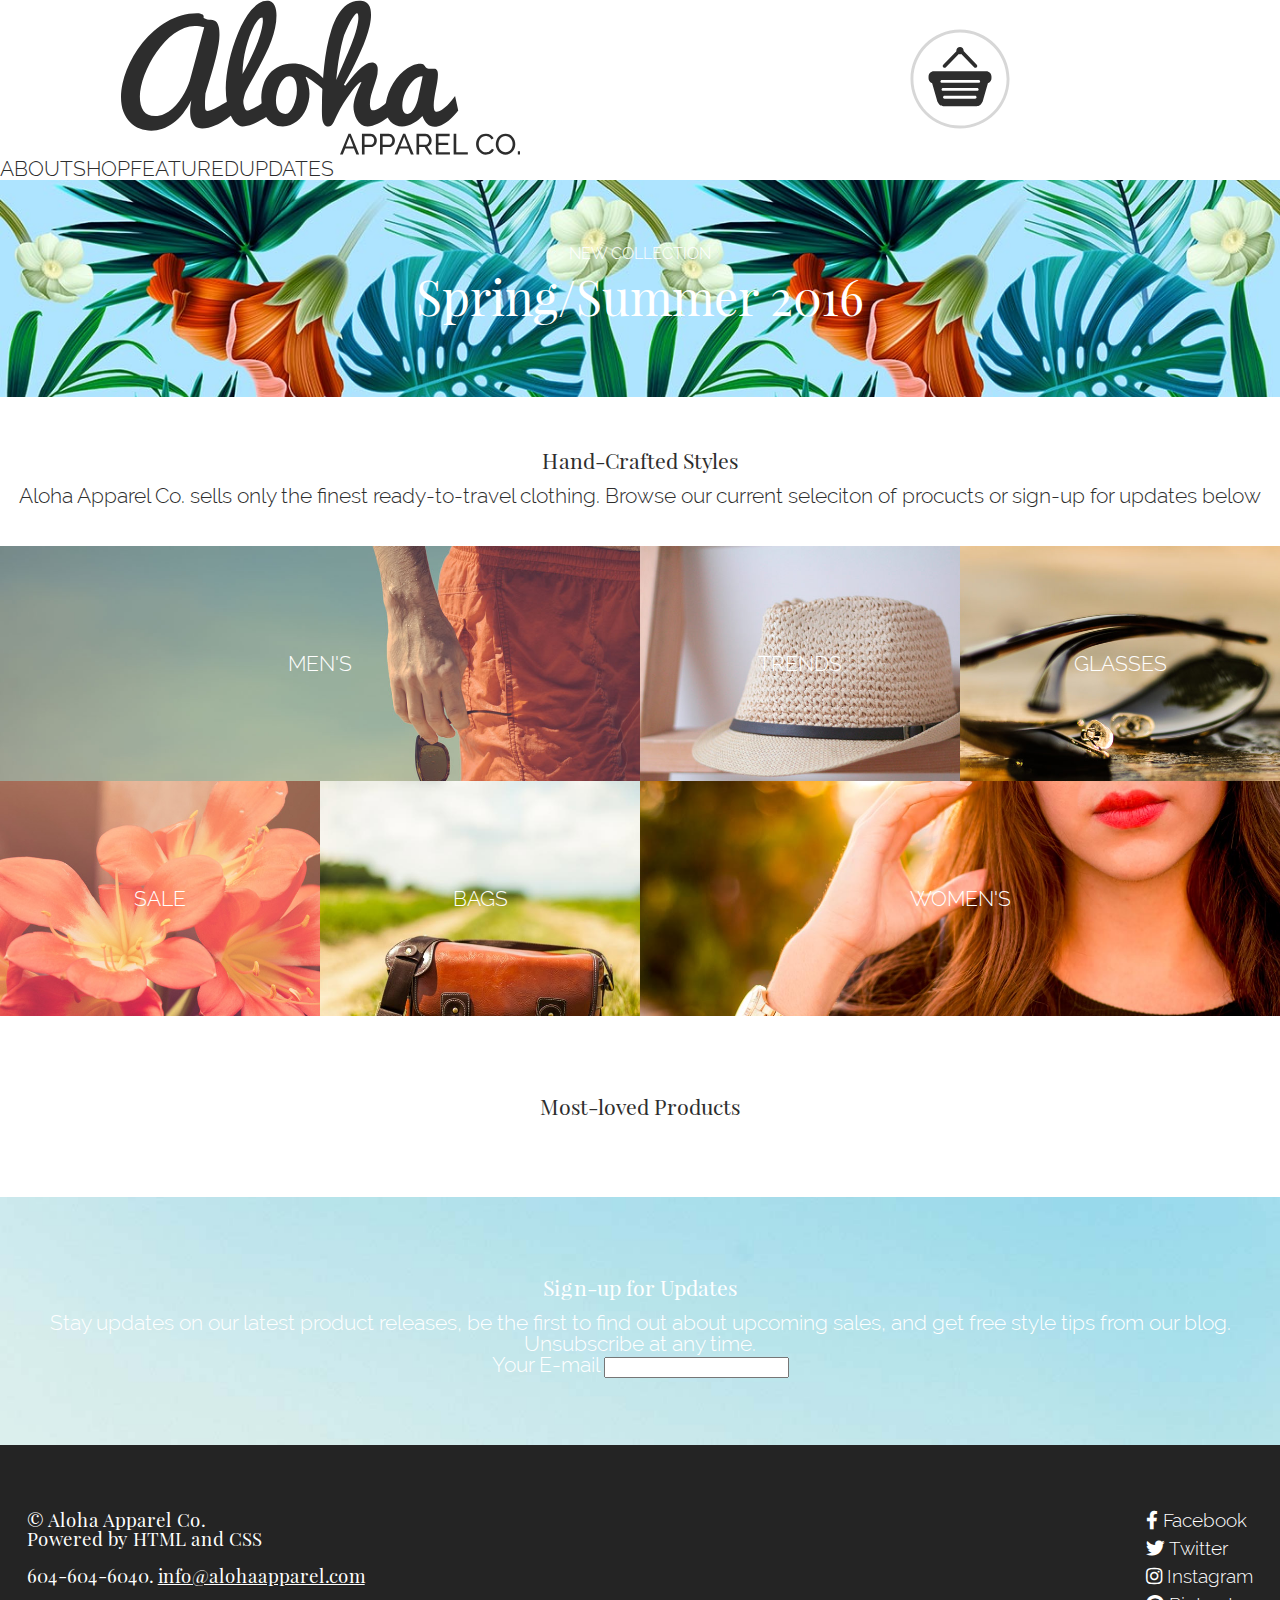
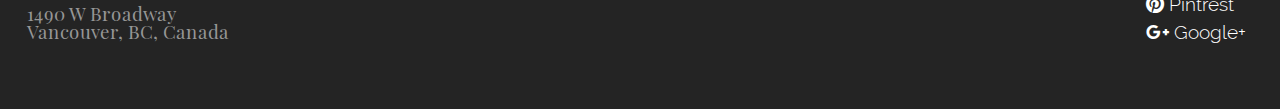
==== index.html @ fe5e883e "Commit" ====
<!DOCTYPE html>
  <html lang="en">
    <head>
      <meta charset="utf-8"/>
      <title>Aloha Apparel</title>
      <meta name="description" content="Aloha Apparel homepage"/>
      <meta name="author" content="Ephie"/>
      <meta name="keywords" content="aloha, apparel, fashion,"/>

      <link rel="stylesheet" href="css/reset.css"/>
      <link rel="stylesheet" href="https://use.fontawesome.com/releases/v5.0.10/css/all.css"/>
      <link rel="stylesheet" href="css/style.css"/>


    </head>
  <!---body--->
    <body>

      <div class="container">

      <header class="header">
        <div class="aloha-logo" >
          <img class ="aloha-logo-icon" src="img/icons/aloha-logo.svg" alt="Aloha Logo"/></img>
        </div>

        <div class="cart">
          <img class="cart-icon" src="img/icons/cart-icon.svg" alt="Cart"/></img>
        </div>

        <nav class="nav" class="brand-color">
          <ul>
            <li><a href="">About</a></li>
            <li><a href="">Shop</a></li>
            <li><a href="">Featured</a></li>
            <li><a href="">Updates</a></li>
          </ul>
        </nav>

      </header>

      <div class="new-collection">
        <h2>New Collection</h2>
        <h1>Spring/Summer 2016</h1>
      </div>

      <div class="hand-crafted">
          <h3>Hand-Crafted Styles</h3>
          <p>Aloha Apparel Co. sells only the finest ready-to-travel clothing. Browse our current seleciton of procucts or sign-up for updates below</p>
      </div>

      <div class="categories">
            <div class="mens"><a href="">Men's</a></div>
            <div class="trends"><a href="">Trends</a></div>
            <div class="glasses"><a href="">Glasses</a></div>
            <div class="sale"><a href="">Sale</a></div>
            <div class="bags"><a href="">Bags</a></div>
            <div class="womens"><a href="">Women's</a></div>
      </div>

      <div class="most-loved">
        <h3>Most-loved Products</h3>
      </div>

      <div class="sign-up">
        <h3>Sign-up for Updates</h3>
        <p>Stay updates on our latest product releases, be the first to find out about upcoming sales, and get free style tips from our blog. Unsubscribe at any time.</p>
        <form action="submit.php" method="post">
          <label>
          Your E-mail
            <input type="text"/>
          </labeL>
        </form>
      </div>

      <footer>
        <div class="footer-left">
          <div class="copyright">
          <p>© Aloha Apparel Co.<br/>Powered by HTML and CSS</p>
        </div>
        <div class="phone">
          <p>604-604-6040.
          <a class="email" href="mailto:info@alohaapparel.com">info@alohaapparel.com</a></p>
        </div>
        <div class="address">
          <p>
          <address>1490 W Broadway<br/>Vancouver, BC, Canada</address></p>
        </div>
        </div>

        <ul class="social">
          <li><a href=""><i class="fab fa-facebook-f"></i> Facebook</a></li>
          <li><a href=""><i class="fab fa-twitter"></i> Twitter</a></li>
          <li><a href=""><i class="fab fa-instagram"></i> Instagram</a></li>
          <li><a href=""><i class="fab fa-pinterest"></i> Pintrest</a></li>
          <li><a href=""><i class="fab fa-google-plus-g"></i> Google+</a></li>
        </ul>

      </footer>

</div>
  <script src="js/test.js"></script>
  </body>



  </html>
---- css/style.css ----
title{
  }

body{

}

/* font-face*/

@font-face {
    font-family: 'Raleway';
    src: url('../fonts/Raleway-MediumItalic.eot');
    src: url('../fonts/Raleway-MediumItalic.eot?#iefix') format('embedded-opentype'),
        url('../fonts/Raleway-MediumItalic.woff2') format('woff2'),
        url('../fonts/Raleway-MediumItalic.woff') format('woff'),
        url('../fonts/Raleway-MediumItalic.ttf') format('truetype'),
        url('../fonts/Raleway-MediumItalic.svg#Raleway-MediumItalic') format('svg');
    font-weight: 500;
    font-style: italic;
}

@font-face {
    font-family: 'Raleway';
    src: url('../fonts/Raleway-LightItalic.eot');
    src: url('../fonts/Raleway-LightItalic.eot?#iefix') format('embedded-opentype'),
        url('../fonts/Raleway-LightItalic.woff2') format('woff2'),
        url('../fonts/Raleway-LightItalic.woff') format('woff'),
        url('../fonts/Raleway-LightItalic.ttf') format('truetype'),
        url('../fonts/Raleway-LightItalic.svg#Raleway-LightItalic') format('svg');
    font-weight: 300;
    font-style: italic;
}

@font-face {
    font-family:'Raleway-Light';
    src: url('../fonts/Raleway-Light.eot');
    src: url('../fonts/Raleway-Light.eot?#iefix') format('embedded-opentype'),
        url('../fonts/Raleway-Light.woff2') format('woff2'),
        url('../fonts/Raleway-Light.woff') format('woff'),
        url('../fonts/Raleway-Light.ttf') format('truetype'),
        url('../fonts/Raleway-Light.svg#Raleway-Light') format('svg');
    font-weight: 300;
    font-style: normal;
}

@font-face {
    font-family: 'Raleway';
    src: url('../fonts/Raleway-Medium.eot');
    src: url('../fonts/Raleway-Medium.eot?#iefix') format('embedded-opentype'),
        url('../fonts/Raleway-Medium.woff2') format('woff2'),
        url('../fonts/Raleway-Medium.woff') format('woff'),
        url('../fonts/Raleway-Medium.ttf') format('truetype'),
        url('../fonts/Raleway-Medium.svg#Raleway-Medium') format('svg');
    font-weight: 500;
    font-style: normal;
}

@font-face {
    font-family: 'Playfair Display';
    src: url('../fonts/PlayfairDisplay-BoldItalic.eot');
    src: url('../fonts/PlayfairDisplay-BoldItalic.eot?#iefix') format('embedded-opentype'),
        url('../fonts/PlayfairDisplay-BoldItalic.woff2') format('woff2'),
        url('../fonts/PlayfairDisplay-BoldItalic.woff') format('woff'),
        url('../fonts/PlayfairDisplay-BoldItalic.ttf') format('truetype'),
        url('../fonts/PlayfairDisplay-BoldItalic.svg#PlayfairDisplay-BoldItalic') format('svg');
    font-weight: bold;
    font-style: italic;
}

@font-face {
    font-family: 'Playfair Display';
    src: url('../fonts/PlayfairDisplay-Italic.eot');
    src: url('../fonts/PlayfairDisplay-Italic.eot?#iefix') format('embedded-opentype'),
        url('../fonts/PlayfairDisplay-Italic.woff2') format('woff2'),
        url('../fonts/PlayfairDisplay-Italic.woff') format('woff'),
        url('../fonts/PlayfairDisplay-Italic.ttf') format('truetype'),
        url('../fonts/PlayfairDisplay-Italic.svg#PlayfairDisplay-Italic') format('svg');
    font-weight: normal;
    font-style: italic;
}

@font-face {
    font-family: 'Playfair Display';
    src: url('../fonts/PlayfairDisplay-Bold.eot');
    src: url('../fonts/PlayfairDisplay-Bold.eot?#iefix') format('embedded-opentype'),
        url('../fonts/PlayfairDisplay-Bold.woff2') format('woff2'),
        url('../fonts/PlayfairDisplay-Bold.woff') format('woff'),
        url('../fonts/PlayfairDisplay-Bold.ttf') format('truetype'),
        url('../fonts/PlayfairDisplay-Bold.svg#PlayfairDisplay-Bold') format('svg');
    font-weight: bold;
    font-style: normal;
}

@font-face {
    font-family:'PlayfairDisplay-Regular';
    src: url('../fonts/PlayfairDisplay-Regular.eot');
    src: url('../fonts/PlayfairDisplay-Regular.eot?#iefix') format('embedded-opentype'),
        url('../fonts/PlayfairDisplay-Regular.woff2') format('woff2'),
        url('../fonts/PlayfairDisplay-Regular.woff') format('woff'),
        url('../fonts/PlayfairDisplay-Regular.ttf') format('truetype'),
        url('../fonts/PlayfairDisplay-Regular.svg#PlayfairDisplay-Regular') format('svg');
    font-weight: normal;
    font-style: normal;

}

.container {
  height:auto;
  width:100%;
  margin:0 auto;
  background-color:#FFFFFF;
  font-size:16pt;
  font-family:'Raleway-Light';
  color:#2d2d2d;
  text-align:center;
}
/* header*/
header{
  display: flex;
  flex-wrap: wrap;
  align-items: center;
}

header .aloha-logo{
  max-height: height:100px;
  flex:1 50%;
  justify-content: flex-start;
}

header .cart{
flex:1 50%;
max-height:100px;
justify-content: flex-end;
}

nav ul{
  flex: 1 100%;
  display:flex;
  text-transform: uppercase;
  justify-content: space-between;
}



/* sign-up */

.sign-up{

}

/* new-collection */

.new-collection{
  display:flex;
  flex-direction:column;
  background-image: url("../img/backgrounds/flower-bkgd.jpg");
  background-size:cover;
  background-attachment:scroll;
  justify-content: center;
  align-content: center;
  color:white;
  padding: 50pt 0pt;
}

.hand-crafted{
  display:block;
  padding:30pt 0pt;
}

/*  categories*/
.categories{
  display: flex;
  flex-wrap: wrap;
  width: 100%;
  text-transform: uppercase;
  color:white;

}

.categories div{
  padding: 80pt 0pt;
  background-size:cover;
}

.mens{
  background-image: url("../img/categories/mens-category.jpg");
  flex:0 50%;
}

.trends{
  background-image: url("../img/categories/trends-category.jpg");
  flex: 0 25%;
}

.glasses{
  background-image: url("../img/categories/glasses-category.jpg");
  flex: 0 25%;
}
.sale{
  background-image: url("../img/categories/sale-category.jpg");
  flex: 0 25%;
}
.bags{
  background-image: url("../img/categories/bags-category.jpg");
  flex: 0 25%;
}
.womens{
  background-image: url("../img/categories/womens-category.jpg");
  flex: 0 50%;
}

.most-loved{
  padding: 50pt 0pt;
}
.sign-up{
  display:flex;
  flex-direction:column;
  background-image: url("../img/backgrounds/wave-bkgd.jpg");
  background-size:cover;
  background-attachment:scroll;
  justify-content: center;
  align-content: center;
  color:white;
  padding: 50pt 0pt;
}

/* footer */

footer{
  display:flex;
  text-align:left;
  background-color: #242424;
  color:white;
  font-family:"PlayfairDisplay-Regular";
  font-size:14pt;
  padding: 50pt 20pt;
  justify-content: space-between;
}

.footer-left{


}

.phone{
  margin: 14pt 0pt;
}

.address{
  color:#969696;
}

.email{
  text-decoration: underline;
}

.social{
display:flex;
flex-flow:column;
justify-content: space-between;
font-family:"Raleway-Light";

}

/* headings style*/

h1{
  font-size: 48px;
  font-family:'PlayfairDisplay-Regular';
  margin:10px;
}

h2{
  text-transform: uppercase;
  font-size:16px;
}

h3{
  font-family:'PlayfairDisplay-Regular';
  margin:10pt;
}

.brand-color{
color:#e2574c;
}

a {
  color:inherit;
  text-decoration: none;
}
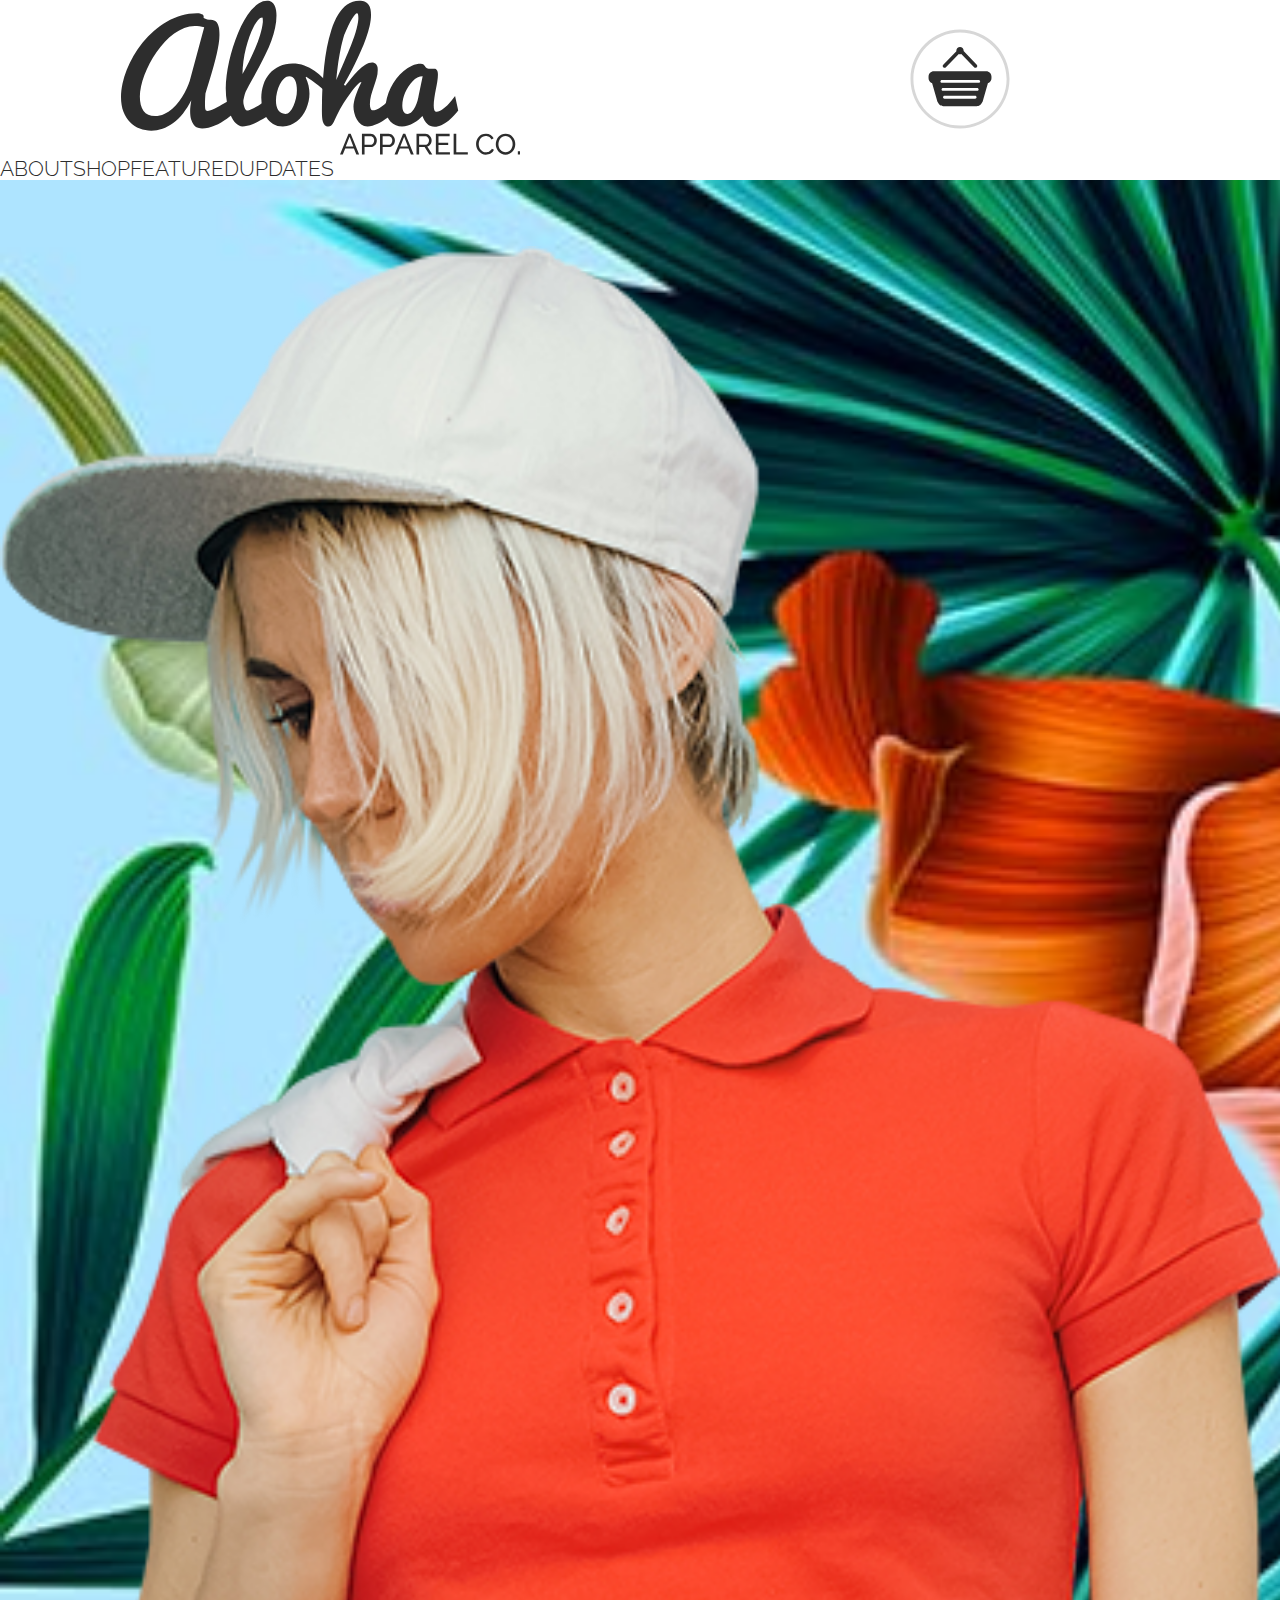
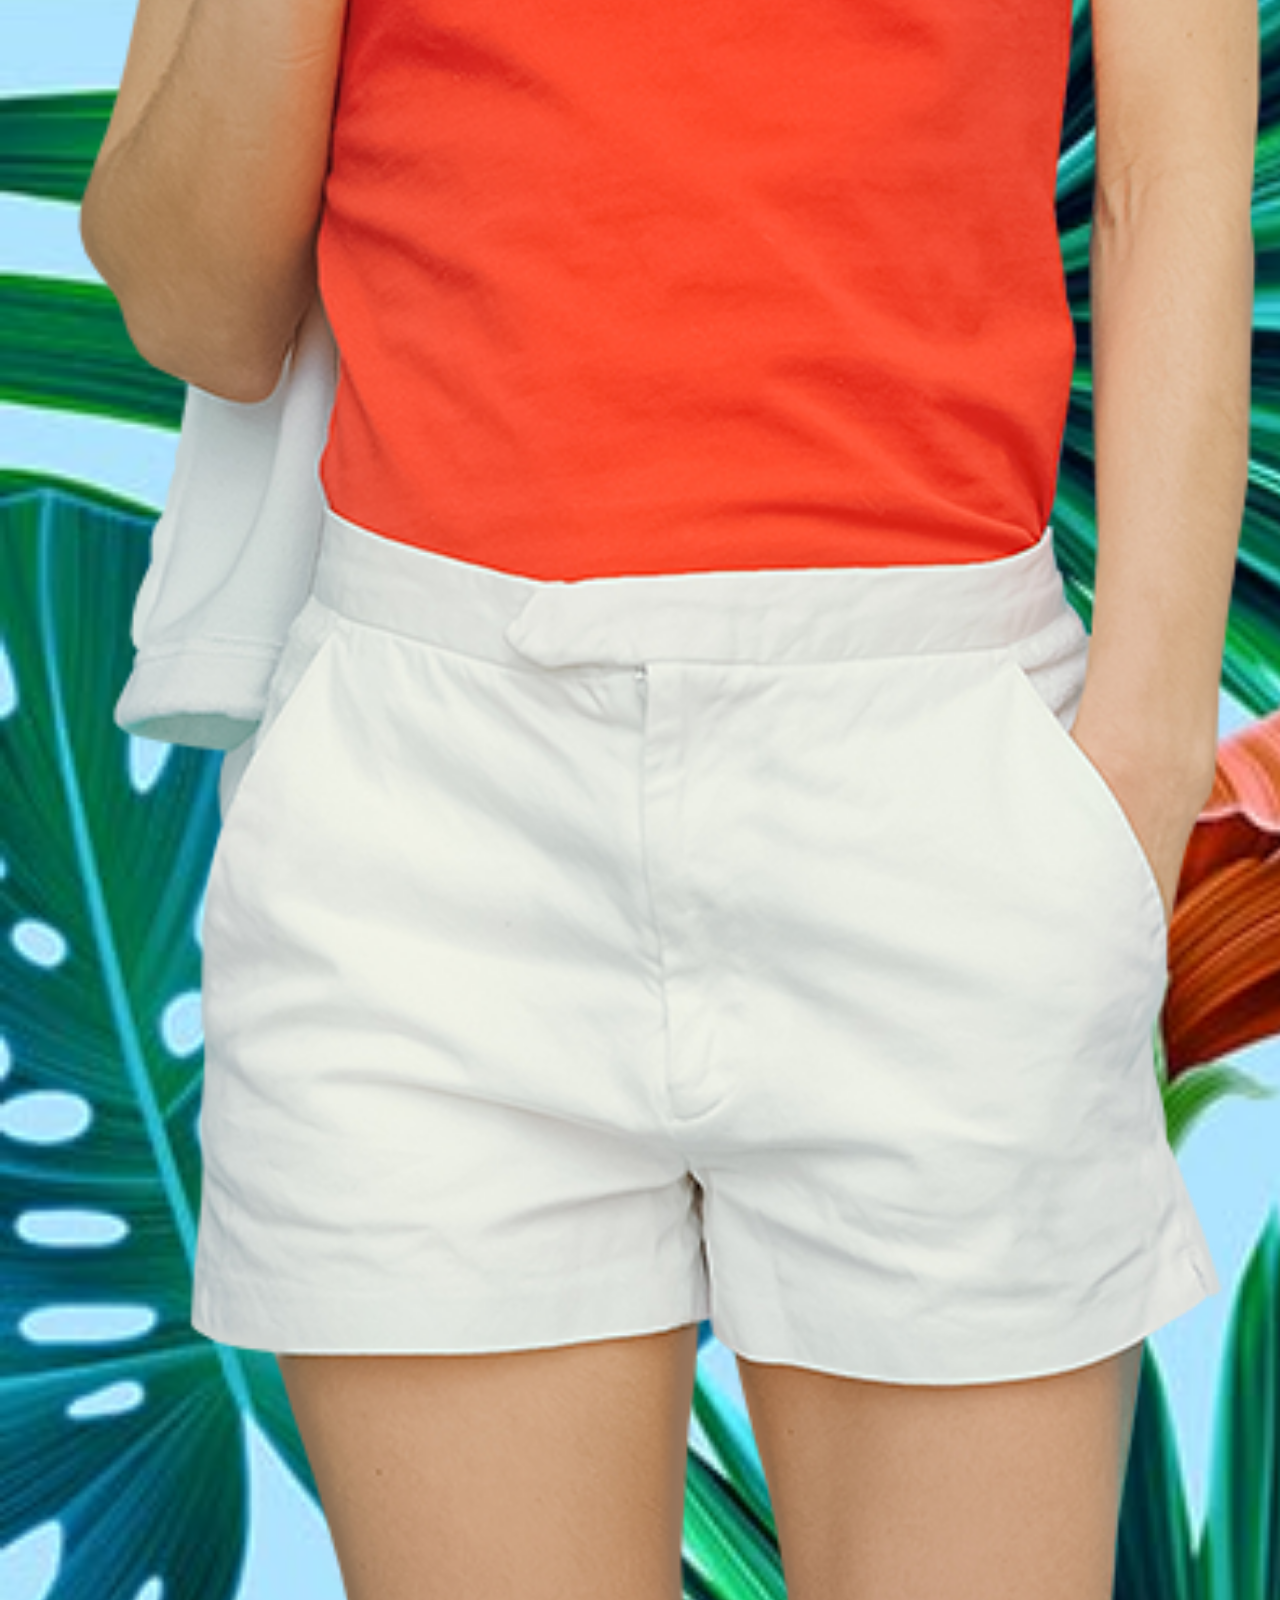
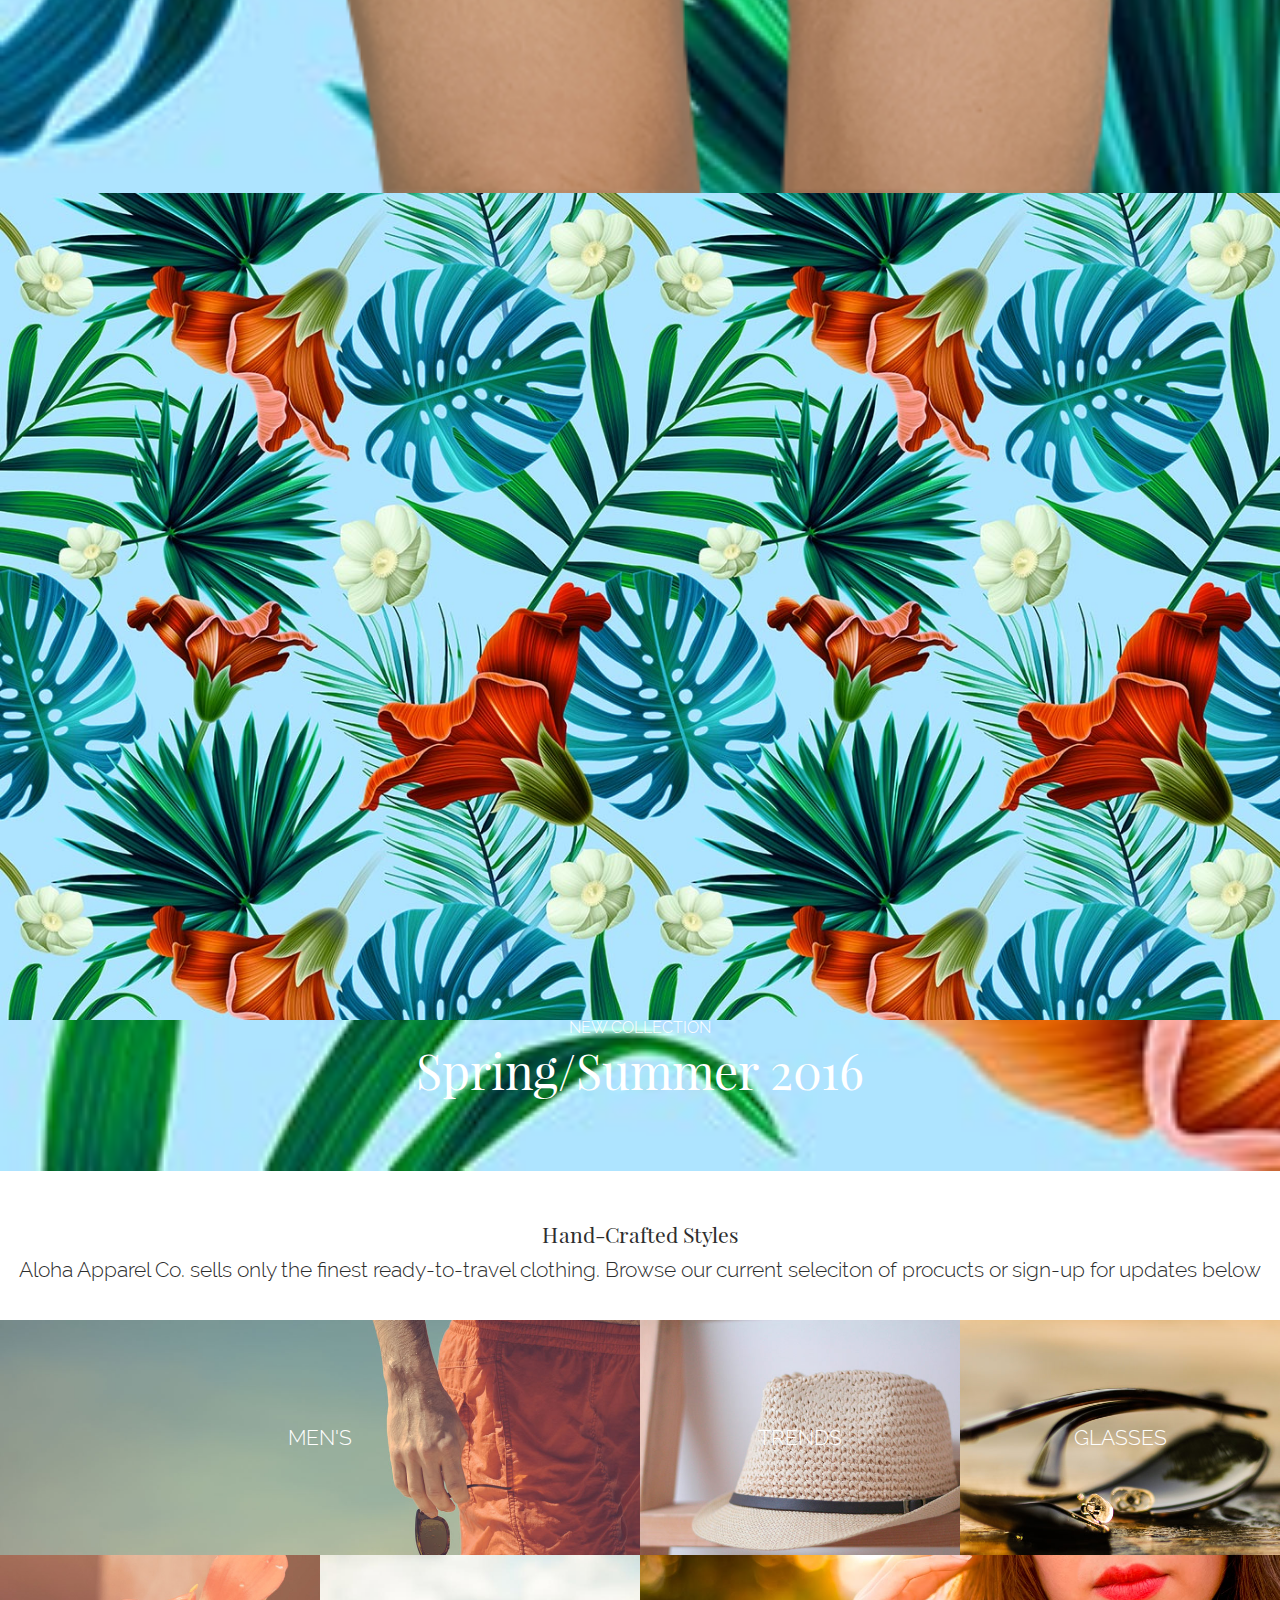
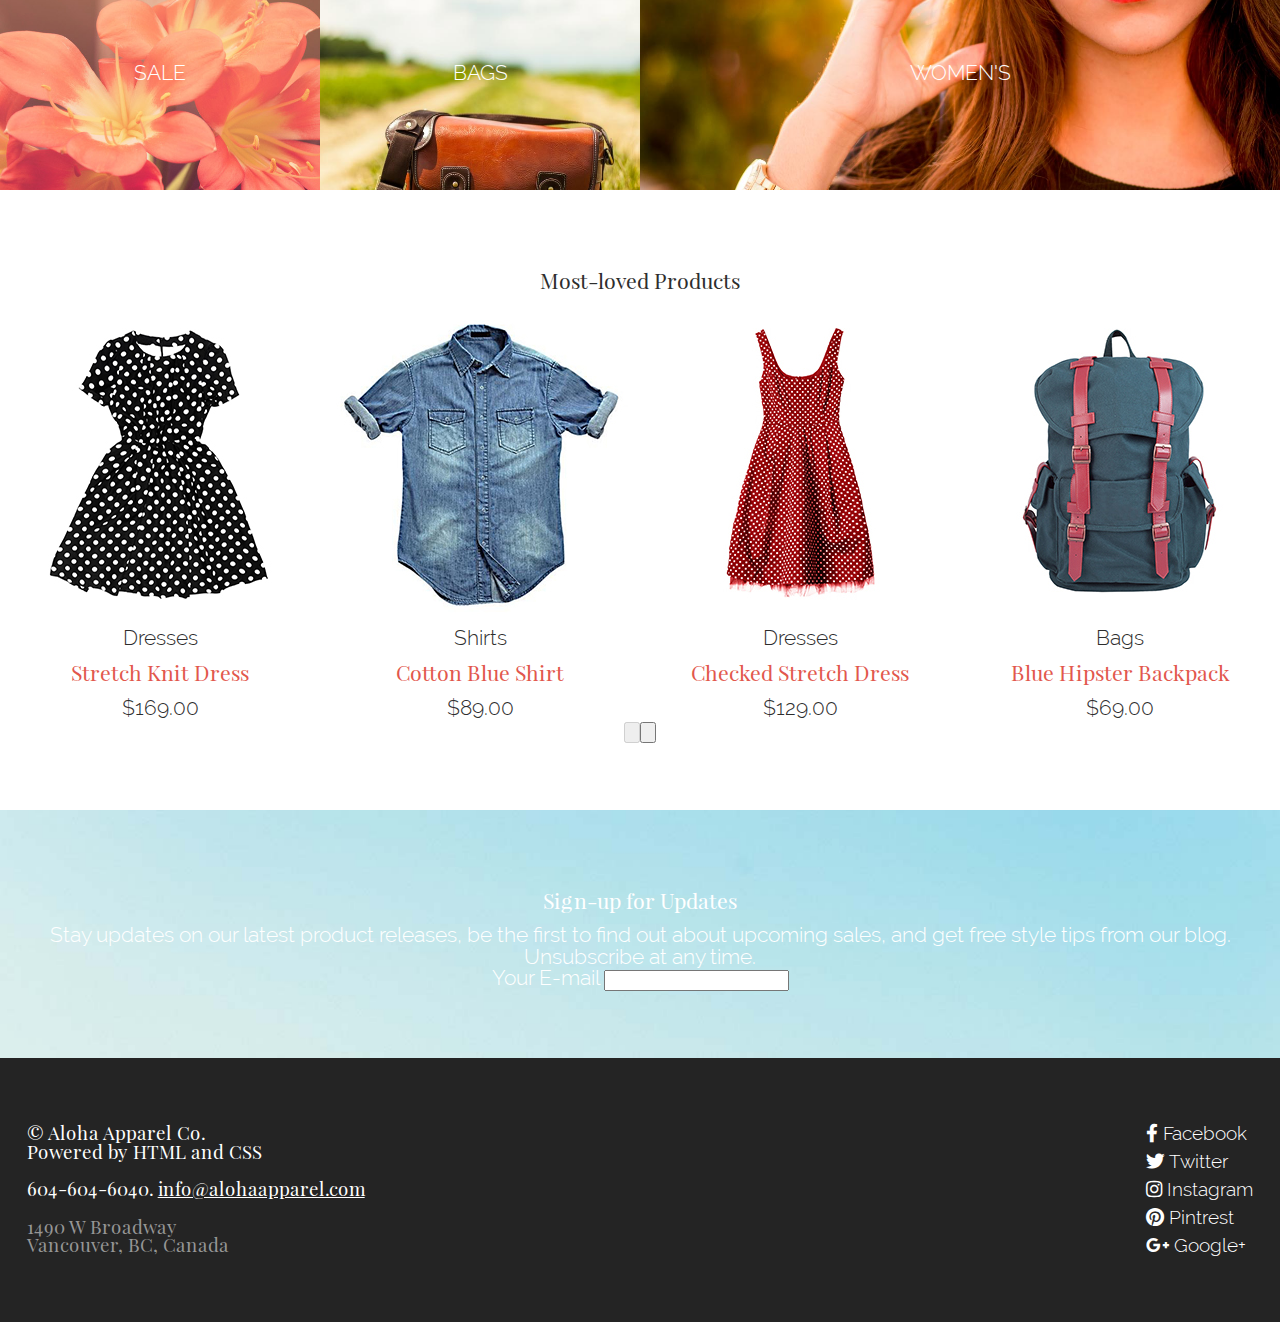
==== commit 4445be1b: "Removed test js" ====
--- a/index.html
+++ b/index.html
@@ -9,6 +9,7 @@
 
       <link rel="stylesheet" href="css/reset.css"/>
       <link rel="stylesheet" href="https://use.fontawesome.com/releases/v5.0.10/css/all.css"/>
+      <link rel="stylesheet" href="css/flickity.css" media="screen">
       <link rel="stylesheet" href="css/style.css"/>
 
 
@@ -39,6 +40,8 @@
       </header>
 
       <div class="new-collection">
+        <img class ="banner-girl" src="img/products/banner-girl.png" alt="Banner Girl"></img>
+        <img class ="flower-background" src="img/backgrounds/flower-bkgd.jpg" alt="Flower Background"></img>
         <h2>New Collection</h2>
         <h1>Spring/Summer 2016</h1>
       </div>
@@ -58,7 +61,56 @@
       </div>
 
       <div class="most-loved">
-        <h3>Most-loved Products</h3>
+    <h3>Most-loved Products</h3>
+        <div class="most-loved-carousel">
+          <div class="carousel-cell" "knit dress">
+            <img src="img/products/stretch-knit-dress.jpg" alt="Stretch Knit Dress"></img>
+            <p>Dresses</p>
+            <h3 class="brand-color"><a href="">Stretch Knit Dress</a></h3>
+            <p>$169.00</p>
+          </div>
+          <div class="carousel-cell" "blue-shirt">
+            <img src="img/products/cotton-blue-shirt.jpg" alt="Cotton Blue Shirt"></img>
+            <p>Shirts</p>
+            <h3 class="brand-color"><a href="">Cotton Blue Shirt</a></h3>
+            <p>$89.00</p>
+          </div>
+          <div class="carousel-cell" "checked-dress">
+            <img src="img/products/checked-stretch-dress.jpg" alt="Checked Stretch Dress"></img>
+            <p>Dresses</p>
+            <h3 class="brand-color"><a href="">Checked Stretch Dress</a></h3>
+            <p>$129.00</p>
+          </div>
+          <div class="carousel-cell" class="backpack">
+            <img src="img/products/blue-hipster-backpack.jpg" alt="Blue Hipster Backpack"></img><p>Bags</p>
+            <h3 class="brand-color"><a href="">Blue Hipster Backpack</a></h3>
+            <p>$69.00</p>
+          </div>
+          <div class="carousel-cell" "denim-shorts">
+            <img src="img/products/demin-overall-shorts.jpg" alt="Denim Overall Shorts"></img>
+            <p>Denim</p>
+            <h3 class="brand-color"><a href="">Denim Overall Shorts</a></h3>
+            <p>$89.00</p>
+          </div>
+          <div class="carousel-cell" "pink-dress">
+            <img src="img/products/pink-dotted-dress.jpg" alt="Pink Dotted Dress"></img>
+            <p>Dresses</p>
+            <h3 class="brand-color"><a href="">Pink Dotted Dress</a></h3>
+            <p>$99.00</p>
+          </div>
+          <div class="carousel-cell" "blue-dress">
+            <img src="img/products/blue-silk-dress.jpg" alt="Blue Silk Dress"></img>
+            <p>Dresses</p>
+            <h3 class="brand-color"><a href="">Blue Silk Dress</a></h3>
+            <p>$119.00</p>
+          </div>
+          <div class="carousel-cell" "yellow-shirt">
+              <img src="img/products/cotton-yellow-tshirt.jpg" alt="Cotton Yellow T-Shirt"></img>
+              <p>Shirts</p>
+            <h3 class="brand-color"><a href="">Cotton Yellow Shirt</a></h3>
+            <p>$169.00</p>
+          </div>
+        </div>
       </div>
 
       <div class="sign-up">
@@ -98,7 +150,9 @@
       </footer>
 
 </div>
-  <script src="js/test.js"></script>
+  <script src="js/jquery-3.3.1.js"></script>
+  <script src="js/flickity.js"></script>
+  <script src="js/script.js"></script>
   </body>
 
 
